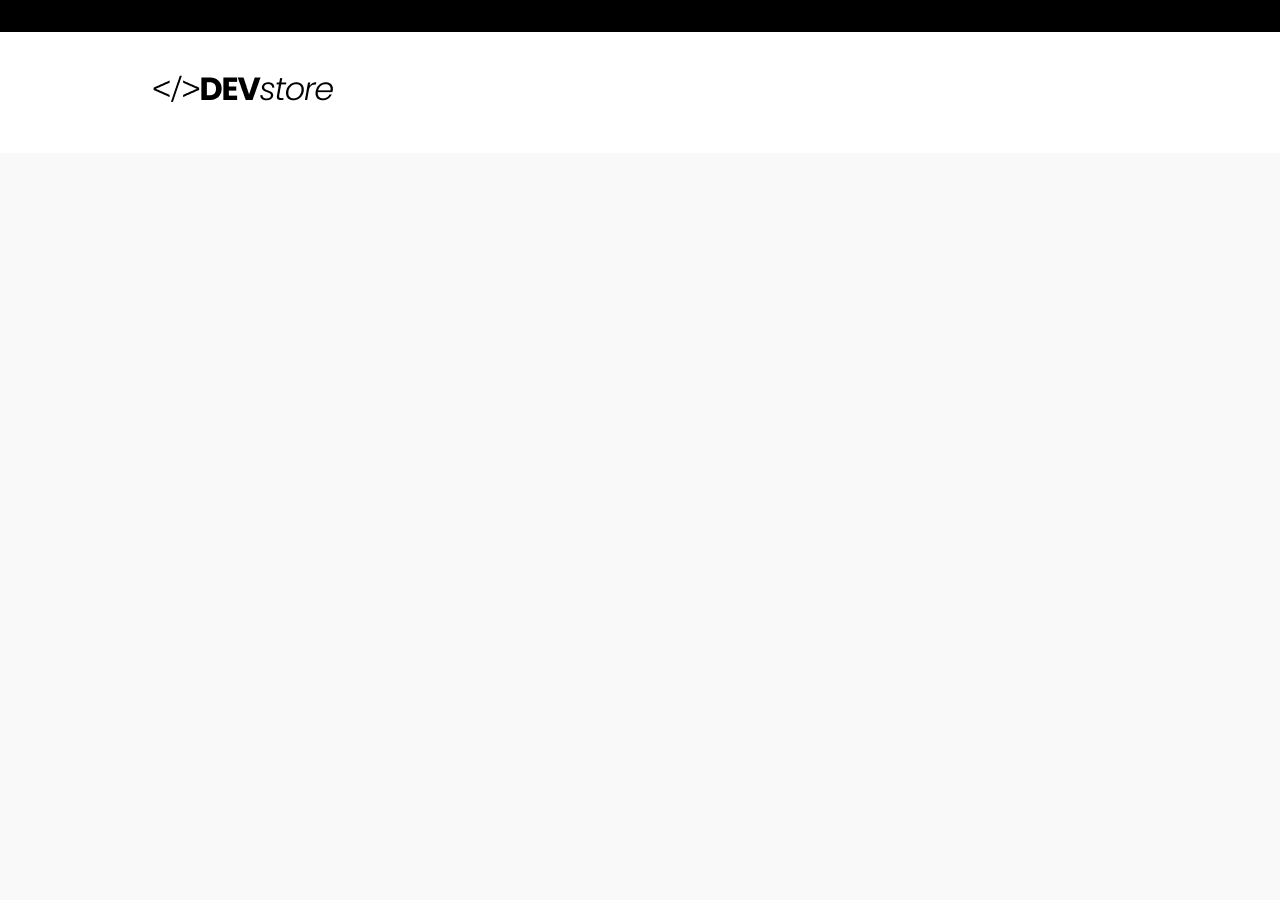
==== index.html @ 3a1b3a97 "header iniciado" ====
<!DOCTYPE html>
<html lang="en">
<head>
    <meta charset="UTF-8">
    <meta name="viewport" content="width=device-width, initial-scale=1.0">
    <link rel="stylesheet" href="./assets/css/global.css">
    <link rel="stylesheet" href="./assets/css/header.css">
    <link rel="stylesheet" href="./assets/css/newsletter.css">
    <link rel="stylesheet" href="./assets/css/footer.css">
    <link rel="stylesheet" href="./assets/css/home.css">
    <link rel="stylesheet" href="./assets/css/single-product.css">
    <title>Devstore</title>
</head>
<body>
    <!-- Header Warning -->
    <section class="header-warning">
        <div class="mobile">
            <span>FRETE GRÁTIS</span>
            para todo o Brasil!
            <div class="desktop"><span>FRETE GRÁTIS</span>
                para todo o Brasil nas compras acima de R$XXX,XX! 
                <span>Aproveite</span>
            </div>
        </div>
    </section>

    <!-- Header -->
    <header>
        <div class="header-main">
            <div class="header-left">
                <a href="./index.html" class="logo">
                    <img src="./assets/images/images/ui/logo-black.png" alt="logo">
                </a>
            </div>
        </div>
    </header>

    <!-- Main -->
    <main></main>

    <!-- Newsletter -->
    <section class="newsletter"></section>

    <!-- Footer -->
    <footer></footer>

    <script type="text/javascript"src="./assets/js/header.js"></script>
    <script type="text/javascript"src="./assets/js/footer.js"></script>
    <script type="text/javascript"src="./assets/js/home.js"></script>
</body>
</html>
---- assets/css/global.css ----
@import url('https://fonts.googleapis.com/css2?family=Changa:wght@200..800&family=Poppins:ital,wght@0,100;0,200;0,300;0,400;0,500;0,600;0,700;0,800;0,900;1,100;1,200;1,300;1,400;1,500;1,600;1,700;1,800;1,900&display=swap');

*{
    margin: 0;
    padding: 0;
    box-sizing: border-box;
    font-family: "Poppins", sans-serif;
    list-style: none;
}

html{
    font-size: 62.5%;
}

body{
    font-size: 1.6rem;
    background-color: #f9f9f9;
}

main{
    max-width: 1024px;
    margin: auto;
    padding: 32px 0;
}

.btn-icon{
    width: 48px;
    height: 48px;
    border: 1px solid #d9d9d9;
    border-radius: 4px;
    display: flex;
    align-items: center;
    justify-content: center;
    cursor: pointer;
}

.btn-icon img{
    width: 24px;
    height: 24px;
}

.btn-icon:hover{background-color: #00000005;}

.input{
    border: 1px solid #d9d9d9;
    border-radius: 4px;
    font-size: 1.6rem;
    color: #7f7f7f;
    outline: none;
    padding: 21px 24px;
}

.button{
    background-color: #1d4ffe;
    color: white;
    font-size: 1.8rem;
    border: 0;
    border-radius: 4px;
    cursor: pointer;
    padding: 18px 32px;
}
---- assets/css/header.css ----
.header-warning{
    background-color: #000;
    color: white;
    padding: 16px 0;
    text-align: center;
}

.header-warning span{
    font-weight: bold;
}

.header-warning .desktop{
    display: none;
}

header{background-color: white;}

header .header-main{
    max-width: 1024px;
    margin: auto;
    padding: 33px 24px;
    display: flex;
    justify-content: space-between;
    align-items: center;
}


@media(width>714px){
    .header-warning .desktop{
        display: block;
    }

    .header-warning .mobile{
        display: none;
    }
}
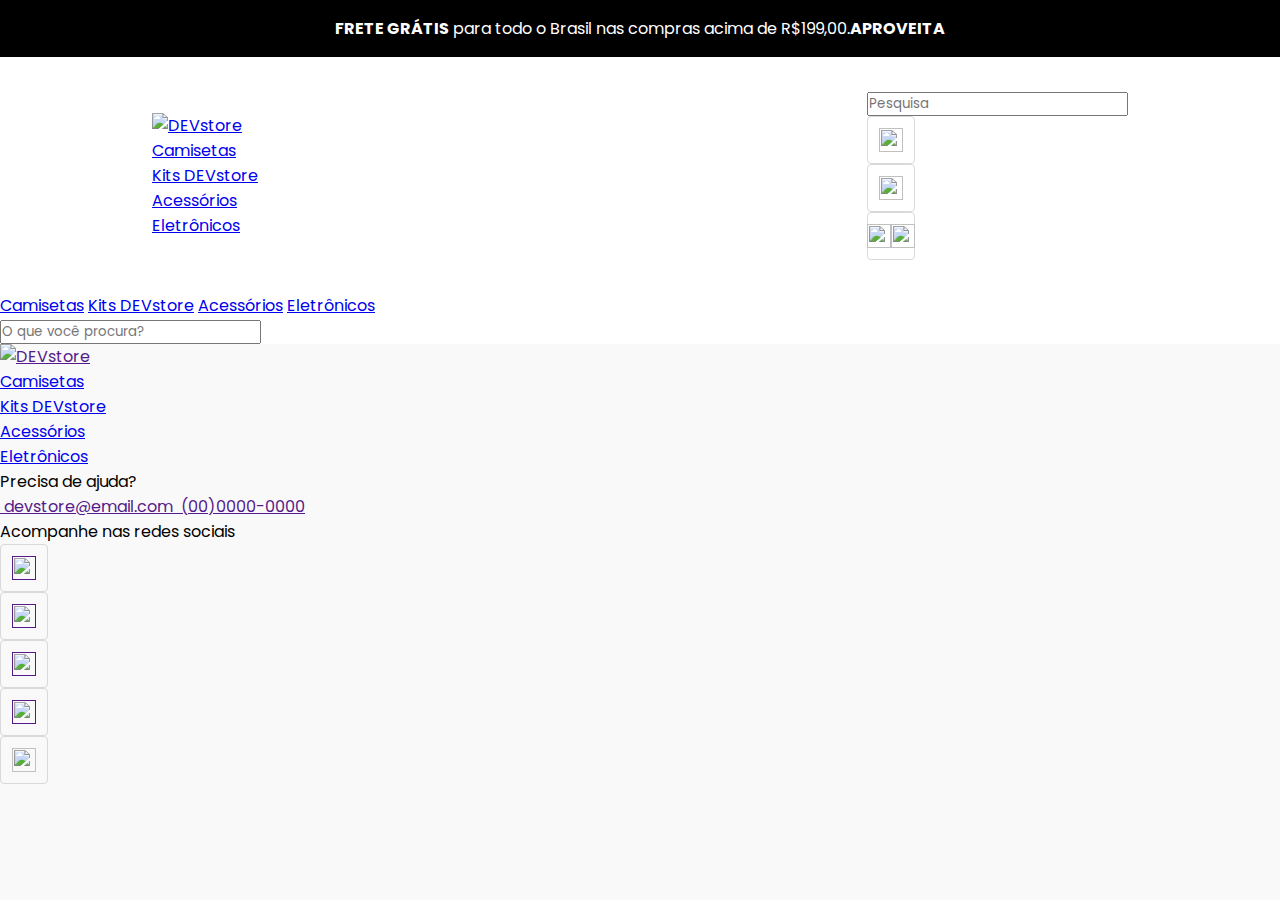
==== commit a1f0e0b5: "Add files via upload" ====
--- a/index.html
+++ b/index.html
@@ -1,51 +1,128 @@
-<!DOCTYPE html>
-<html lang="en">
-<head>
-    <meta charset="UTF-8">
-    <meta name="viewport" content="width=device-width, initial-scale=1.0">
-    <link rel="stylesheet" href="./assets/css/global.css">
-    <link rel="stylesheet" href="./assets/css/header.css">
-    <link rel="stylesheet" href="./assets/css/newsletter.css">
-    <link rel="stylesheet" href="./assets/css/footer.css">
-    <link rel="stylesheet" href="./assets/css/home.css">
-    <link rel="stylesheet" href="./assets/css/single-product.css">
-    <title>Devstore</title>
-</head>
-<body>
-    <!-- Header Warning -->
-    <section class="header-warning">
-        <div class="mobile">
-            <span>FRETE GRÁTIS</span>
-            para todo o Brasil!
-            <div class="desktop"><span>FRETE GRÁTIS</span>
-                para todo o Brasil nas compras acima de R$XXX,XX! 
-                <span>Aproveite</span>
-            </div>
-        </div>
-    </section>
-
-    <!-- Header -->
-    <header>
-        <div class="header-main">
-            <div class="header-left">
-                <a href="./index.html" class="logo">
-                    <img src="./assets/images/images/ui/logo-black.png" alt="logo">
-                </a>
-            </div>
-        </div>
-    </header>
-
-    <!-- Main -->
-    <main></main>
-
-    <!-- Newsletter -->
-    <section class="newsletter"></section>
-
-    <!-- Footer -->
-    <footer></footer>
-
-    <script type="text/javascript"src="./assets/js/header.js"></script>
-    <script type="text/javascript"src="./assets/js/footer.js"></script>
-    <script type="text/javascript"src="./assets/js/home.js"></script>
-</body>
+<!DOCTYPE html>
+<html lang="en">
+<head>
+    <meta charset="UTF-8">
+    <meta name="viewport" content="width=device-width, 
+    initial-scale=1.0">
+    <title>DEVstore</title>
+    <link rel="stylesheet" href="./assets/css/global.css">
+    <link rel="stylesheet" href="./assets/css/header.css">
+    <link rel="stylesheet" href="./assets/css/newsletter.css">
+    <link rel="stylesheet" href="./assets/css/footer.css">
+    <link rel="stylesheet" href="./assets/css/home.css">
+    <link rel="stylesheet" href="./assets/css/single-product.css">
+</head>
+<body>
+    <section class="header-warning">
+        <div class="mobile"><span>FRETE GRÁTIS</span>
+         para todo o Brasil!</div>
+         <div class="desktop"><span>FRETE GRÁTIS</span>
+         para todo o Brasil nas compras acima de
+        R$199,00.<span>APROVEITA</span></div>
+    </section>
+    <header>
+        <div class="header-main">
+            <div class="header-left">
+                <a class="logo" href="./index.html">
+                    <img src="./assets/images/ui/logo-black.png"
+                     alt="DEVstore">
+                </a>
+                <ul>
+                    <li><a href="./produtos.html">Camisetas</a></li>
+                    <li><a href="./produtos.html">Kits DEVstore</a></li>
+                    <li><a href="./produtos.html">Acessórios</a></li>
+                    <li><a href="./produtos.html">Eletrônicos</a></li>
+                </ul>
+            </div>
+            <div class="header-right">
+                <input class="search" type="text" placeholder="Pesquisa"/>
+                <a href="./login.html" class="btn-icon">
+                    <img src="./assets/images/ui/user-line.png">
+                </a>
+                <a href="./checkout.html" class="btn-icon">
+                    <img src="./assets/images/ui/shopping-bag-4-line.png">
+                </a>
+                <a class="btn-icon menu-burger">
+                    <img class="off" src="./assets/images/ui/menu-line.png">
+                    <img class="on" src="./assets/images/ui/menu-line-white.png">
+                </a>
+            </div>
+        </div>
+        <div class="header-menu">
+            <a href="./produtos.html">Camisetas</a>
+            <a href="./produtos.html">Kits DEVstore</a>
+            <a href="./produtos.html">Acessórios</a>
+            <a href="./produtos.html">Eletrônicos</a>
+        </div>
+        <div class="header-search">
+            <input class="search" type="text"
+            placeholder="O que você procura?"/>
+        </div>
+    </header>
+
+    <footer>
+        <div class="footer-menu">
+            <a href="" class="logo"><img src="./assets/images/ui/logo-white.png" alt="DEVstore"></a>
+            <ul>
+                <li><a href="./produtos.html">Camisetas</a></li>
+                <li><a href="./produtos.html">Kits DEVstore</a></li>
+                <li><a href="./produtos.html">Acessórios</a></li>
+                <li><a href="./produtos.html">Eletrônicos</a></li>
+            </ul>
+        </div>
+
+        <div class="footer-contacts">
+            <div class="contacts">
+                <div class="footer-title">Precisa de ajuda?</div>
+                <div class="footer-icons">
+                    <a href="" class="btn-icon-txt">
+                        <img src="./assets/images/ui/mail-line.png" alt="">
+                        <span>devstore@email.com</span>
+                    </a>
+
+                    <a href="" class="btn-icon-txt">
+                        <img src="./assets/images/ui/phone-line.png" alt="">
+                        <span>(00)0000-0000</span>
+                    </a>
+                </div>
+            </div>
+
+            <div class="social">
+                <div class="footer-title">Acompanhe nas redes sociais</div>
+                <div class="footer-icons">
+                    <a href="" class="btn-icon">
+                        <img src="./assets/images/ui/instagram-line.png" alt="">
+                    </a>
+                </div>
+
+                <div class="footer-icons">
+                    <a href="" class="btn-icon">
+                        <img src="./assets/images/ui/linkedin-line.png" alt="">
+                    </a>
+                </div>
+
+                <div class="footer-icons">
+                    <a href="" class="btn-icon">
+                        <img src="./assets/images/ui/facebook-line.png" alt="">
+                    </a>
+                </div>
+
+                <div class="footer-icons">
+                    <a href="" class="btn-icon">
+                        <img src="./assets/images/ui/twitter-x-fill.png" alt="">
+                    </a>
+                </div>
+            </div>
+        </div>
+
+        <div class="footer-bottom">
+            <div class="btn-icon">
+                <img src="./assets/images/ui/arrow-up-line.png" alt="">
+            </div>
+        </div>
+    </footer>
+</body>
+<script type="text/javascript" src="./assets/js/header.js"></script>
+<script type="text/javascript" src="./assets/js/footer.js"></script>
+<script type="text/javascript" src="./assets/js/home.js"></script>
 </html>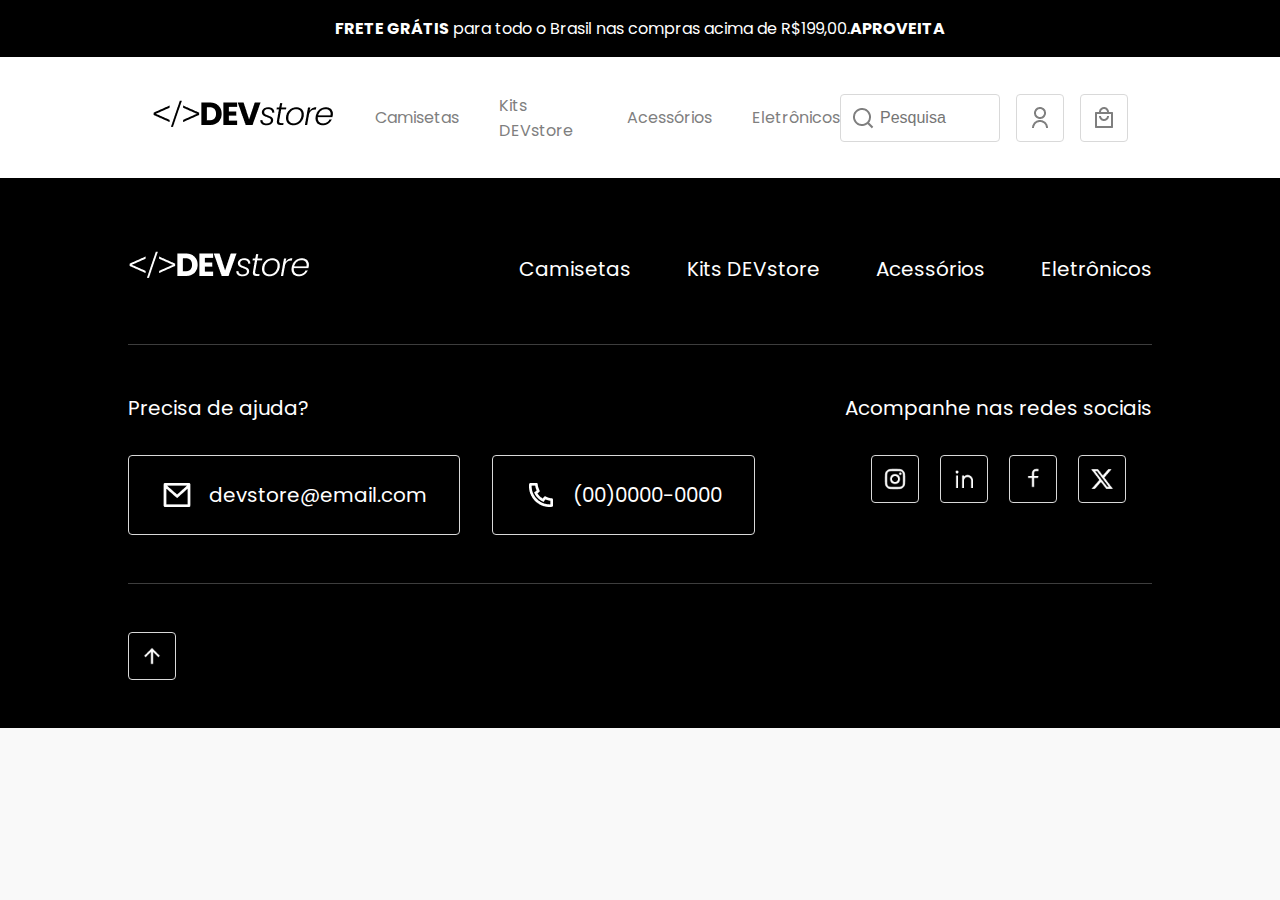
==== commit b5c42e55: "Add files via upload" ====
--- a/index.html
+++ b/index.html
@@ -1,5 +1,5 @@
 <!DOCTYPE html>
-<html lang="en">
+<html lang="pt-br">
 <head>
     <meta charset="UTF-8">
     <meta name="viewport" content="width=device-width, 
@@ -75,12 +75,12 @@
             <div class="contacts">
                 <div class="footer-title">Precisa de ajuda?</div>
                 <div class="footer-icons">
-                    <a href="" class="btn-icon-txt">
+                    <a href="" class="btn-icon-text">
                         <img src="./assets/images/ui/mail-line.png" alt="">
                         <span>devstore@email.com</span>
                     </a>
 
-                    <a href="" class="btn-icon-txt">
+                    <a href="" class="btn-icon-text">
                         <img src="./assets/images/ui/phone-line.png" alt="">
                         <span>(00)0000-0000</span>
                     </a>
@@ -93,21 +93,15 @@
                     <a href="" class="btn-icon">
                         <img src="./assets/images/ui/instagram-line.png" alt="">
                     </a>
-                </div>
-
-                <div class="footer-icons">
+                
                     <a href="" class="btn-icon">
                         <img src="./assets/images/ui/linkedin-line.png" alt="">
                     </a>
-                </div>
 
-                <div class="footer-icons">
                     <a href="" class="btn-icon">
                         <img src="./assets/images/ui/facebook-line.png" alt="">
                     </a>
-                </div>
 
-                <div class="footer-icons">
                     <a href="" class="btn-icon">
                         <img src="./assets/images/ui/twitter-x-fill.png" alt="">
                     </a>
--- a/assets/css/global.css
+++ b/assets/css/global.css
@@ -1,61 +1,54 @@
-@import url('https://fonts.googleapis.com/css2?family=Changa:wght@200..800&family=Poppins:ital,wght@0,100;0,200;0,300;0,400;0,500;0,600;0,700;0,800;0,900;1,100;1,200;1,300;1,400;1,500;1,600;1,700;1,800;1,900&display=swap');
-
-*{
-    margin: 0;
-    padding: 0;
-    box-sizing: border-box;
-    font-family: "Poppins", sans-serif;
-    list-style: none;
-}
-
-html{
-    font-size: 62.5%;
-}
-
-body{
-    font-size: 1.6rem;
-    background-color: #f9f9f9;
-}
-
-main{
-    max-width: 1024px;
-    margin: auto;
-    padding: 32px 0;
-}
-
-.btn-icon{
-    width: 48px;
-    height: 48px;
-    border: 1px solid #d9d9d9;
-    border-radius: 4px;
-    display: flex;
-    align-items: center;
-    justify-content: center;
-    cursor: pointer;
-}
-
-.btn-icon img{
-    width: 24px;
-    height: 24px;
-}
-
-.btn-icon:hover{background-color: #00000005;}
-
-.input{
-    border: 1px solid #d9d9d9;
-    border-radius: 4px;
-    font-size: 1.6rem;
-    color: #7f7f7f;
-    outline: none;
-    padding: 21px 24px;
-}
-
-.button{
-    background-color: #1d4ffe;
-    color: white;
-    font-size: 1.8rem;
-    border: 0;
-    border-radius: 4px;
-    cursor: pointer;
-    padding: 18px 32px;
+@import url('https://fonts.googleapis.com/css2?family=Poppins:ital,wght@0,100;0,200;0,300;0,400;0,500;0,600;0,700;0,800;0,900;1,100;1,200;1,300;1,400;1,500;1,600;1,700;1,800;1,900&display=swap');
+*{
+    margin: 0;
+    padding: 0;
+    box-sizing: border-box;
+    list-style: none;
+}
+html{
+    font-size: 62.5%;
+}
+body{
+    font-size: 1.6rem;
+    font-family: "Poppins", sans-serif;
+    background-color: #f9f9f9;
+}
+main{
+    max-width: 1024px;
+    margin: auto;
+    padding: 32px 0;
+}
+.btn-icon{
+    width: 48px;
+    height: 48px;
+    border: 1px solid #d9d9d9;
+    border-radius: 4px;
+    display: flex;
+    justify-content: center;
+    align-items: center;
+    cursor: pointer;
+}
+.btn-icon img{
+    width: 24px;
+    height: 24px;
+}
+.btn-icon:hover{
+    background-color: rgba(0, 0, 0, 0.5);
+}
+.input{
+    border: 1px solid #d9d9d9;
+    border-radius: 4px;
+    font-size: 1.6rem;
+    color: #7f7f7f;
+    outline: none;
+    padding: 21px 24px;
+}
+.button{
+    background-color: #1d4ffe;
+    color: #ffffff;
+    font-size: 1.8rem;
+    border: 0;
+    border-radius: 4px;
+    padding: 18px 32px;
+    cursor: pointer;
 }--- a/assets/css/header.css
+++ b/assets/css/header.css
@@ -1,36 +1,126 @@
-.header-warning{
-    background-color: #000;
-    color: white;
-    padding: 16px 0;
-    text-align: center;
-}
-
-.header-warning span{
-    font-weight: bold;
-}
-
-.header-warning .desktop{
-    display: none;
-}
-
-header{background-color: white;}
-
-header .header-main{
-    max-width: 1024px;
-    margin: auto;
-    padding: 33px 24px;
-    display: flex;
-    justify-content: space-between;
-    align-items: center;
-}
-
-
-@media(width>714px){
-    .header-warning .desktop{
-        display: block;
-    }
-
-    .header-warning .mobile{
-        display: none;
-    }
-}+.header-warning{
+    background-color: #000000;
+    color: #ffffff;
+    padding: 16px 0;
+    text-align: center;
+}
+.header-warning span{
+    font-weight: bold;
+}
+.header-warning .desktop{
+    display: none;
+}
+header{
+    background-color: #ffffff;
+}
+header .header-main{
+    max-width: 1024px;
+    margin: auto;
+    padding: 33px 24px;
+    display: flex;
+    justify-content: space-between;
+    align-items: center;
+}
+.header-left{
+    display: flex;
+    align-items: center;
+}
+.header-left .logo{
+    margin-right: 40px;
+}
+.header-left ul{
+    display: none;
+    align-items: center;
+    gap: 40px;
+}
+
+.header-left li a{
+    text-decoration: none;
+    color: #7f7f7f;
+}
+.header-left li a:hover{
+    color:#000000;
+}
+.header-right{
+    display: flex;
+    align-items: center;
+    gap: 16px;
+}
+.header-right .menu-burger.active{
+    background-color: #1d4ffe;
+}
+.header-right .menu-burger .on{
+    display: none;
+}
+.header-right .menu-burger.active .on{
+    display: block;
+}
+.header-right .menu-burger.active .off{
+    display: none;
+}
+.header-right .search,
+.header-search .search{
+    display: none;
+    width: 160px;
+    height: 48px;
+    border: 1px solid #d9d9d9;
+    border-radius: 4px;
+    font-size: 1.6rem;
+    outline: none;
+    padding-left: 39px;
+    padding-right: 16px;
+    background-image: url('../images/ui/search.png');
+    background-repeat: no-repeat;
+    background-size: 24px 24px;
+    background-position: 10px center;
+}
+.header-search{
+    padding: 0 24px 24px 24px;
+}
+.header-search .search{
+    display: flex;
+    width: 100%;
+}
+.header-menu {
+    display: none;
+    padding-bottom: 32px;
+}
+.header-menu a{
+    display: block;
+    text-decoration: none;
+    color: #7f7f7f;
+    font-size: 1.9rem;
+    padding: 24px 32px;
+    border-bottom: 1px solid #d9d9d9;
+    background-image: url('../images/ui/arrow-up-right.png');
+    background-repeat: no-repeat;
+    background-size: 24px 24px;
+    background-position: right 32px center;
+}
+@media(width>714px){
+    .header-warning .desktop{
+        display: block;
+    }
+    .header-warning .mobile{
+        display: none;
+    }
+}
+@media(width>1024px){
+    .header-search{
+        display: none;
+    }
+    .header-left ul{
+        display: flex;
+    }
+    .header-right .search{
+        display: block;
+    }
+    .header-right .menu-burger{
+        display: none;
+    }
+    .header-menu{
+        display: none !important;
+    }
+}
+
+
--- a/assets/css/footer.css
+++ b/assets/css/footer.css
@@ -0,0 +1,114 @@
+footer{
+    background-color: #000;
+    color: #fff;
+}
+
+.footer-menu, .footer-contacts, .footer-bottom{
+    padding: 48px 0;
+    max-width: 1024px;
+    margin: auto;
+}
+
+.footer-contacts{
+    display: flex;
+    flex-direction: column;
+    border-top: 1px solid rgba(255, 255, 255, 0.24);
+    border-bottom: 1px solid rgba(255, 255, 255, 0.24);
+}
+
+.footer-menu{
+    display: flex;
+    flex-direction: column;
+    text-align: center;
+    padding-top: 128px;
+}
+
+.footer-menu ul{
+    margin-top: 88px;
+    display: flex;
+    flex-direction: column;
+    gap: 56px;
+}
+
+.footer-menu li a{
+    text-decoration: none;
+    color: #fff;
+    font-size: 2rem;
+}
+
+.footer-title{
+    text-align: center;
+    font-size: 2rem;
+    margin-bottom: 32px;
+}
+
+.contacts .footer-icons{
+    display: flex;
+    flex-direction: column;
+    gap: 32px;
+    padding: 0 32px;
+    margin: 72px;
+}
+
+.social .footer-icons{
+    display: flex;
+    justify-content: center;
+    gap: 21px;
+}
+
+.btn-icon-text{
+    height: 80px;
+    border: 1px solid #d9d9d9;
+    border-radius: 4px;
+    display: flex;
+    justify-content: center;
+    align-items: center;
+    text-decoration: none;
+    color: #fff;
+    font-size: 2rem;
+    padding: 0 32px;
+}
+
+.btn-icon-text img{
+    width: 32px;
+    height: 32px;
+    margin-right: 16px;
+}
+
+.footer-bottom{
+    display: flex;
+    flex-direction: column;
+    align-items: center;
+    gap: 72px;
+}
+
+@media(width>1024px){
+    .footer-menu{
+        padding-top: 63px;
+        flex-direction: row;
+        align-items: center;
+        justify-content: space-between;
+    }
+
+    .footer-menu ul{
+        margin-top: 0;
+        flex-direction: row;
+    }
+
+    .footer-title{text-align: left;}
+
+    .footer-contacts{flex-direction: row;}
+
+    .footer-contacts .contacts{flex: 1;}
+
+    .contacts .footer-icons{
+        flex-direction: row;
+        padding: 0;
+        margin: 0;
+    }
+
+    .footer-bottom{
+        flex-direction: row;
+        justify-content: space-between;
+    }
+}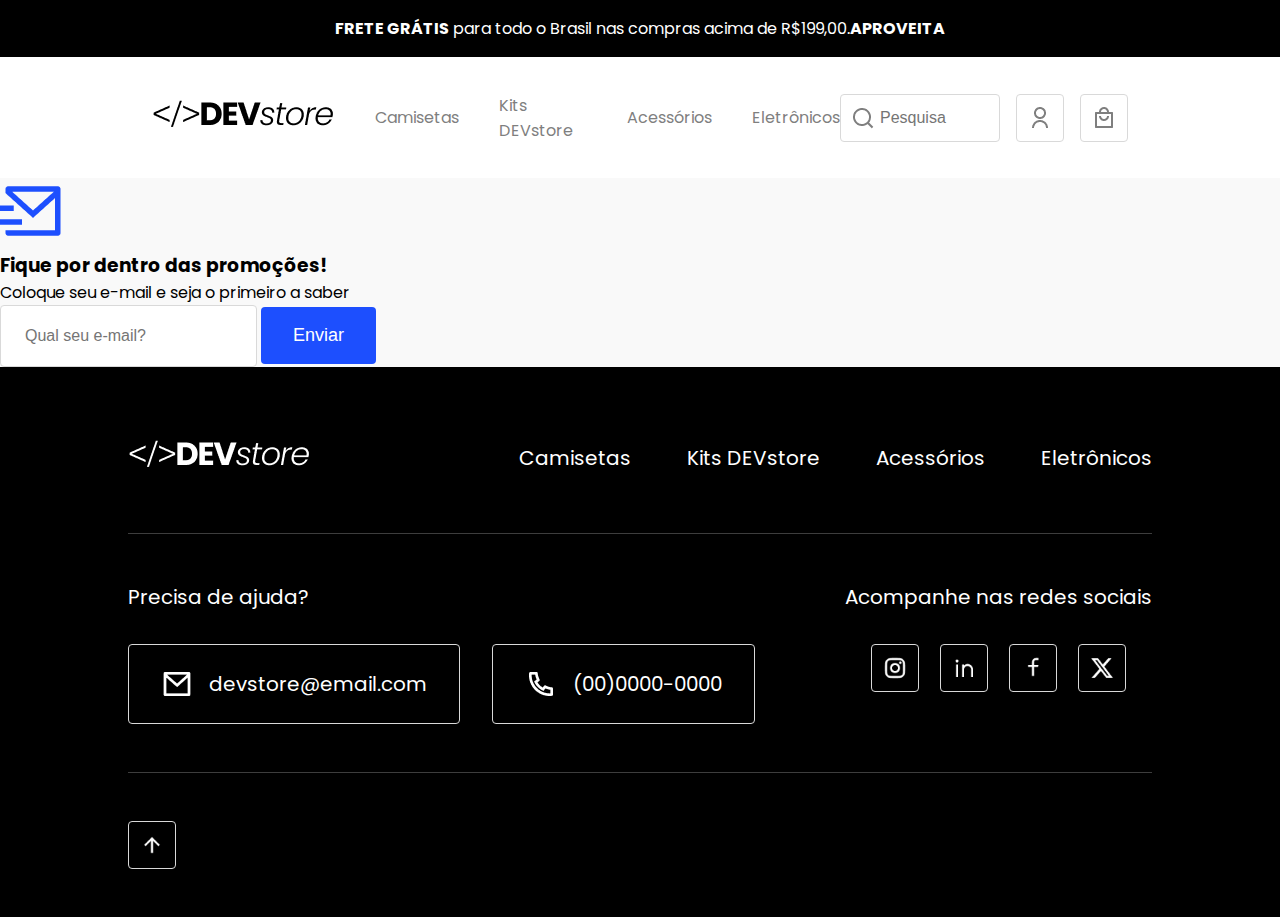
==== commit 6358ab35: "Add files via upload" ====
--- a/index.html
+++ b/index.html
@@ -60,6 +60,22 @@
         </div>
     </header>
 
+    <section class="newsletter">
+        <div class="news-area">
+            <div class="news-left">
+                <img src="./assets/images/ui/mail-send-line.png" alt="">
+                <div>
+                    <h3>Fique por dentro das promoções!</h3>
+                    <p>Coloque seu e-mail e seja o primeiro a saber</p>
+                </div>
+            </div>
+            <div class="news-right">
+                <input type="text" class="input" placeholder="Qual seu e-mail?">
+                <button class="button">Enviar</button>
+            </div>
+        </div>
+    </section>
+
     <footer>
         <div class="footer-menu">
             <a href="" class="logo"><img src="./assets/images/ui/logo-white.png" alt="DEVstore"></a>
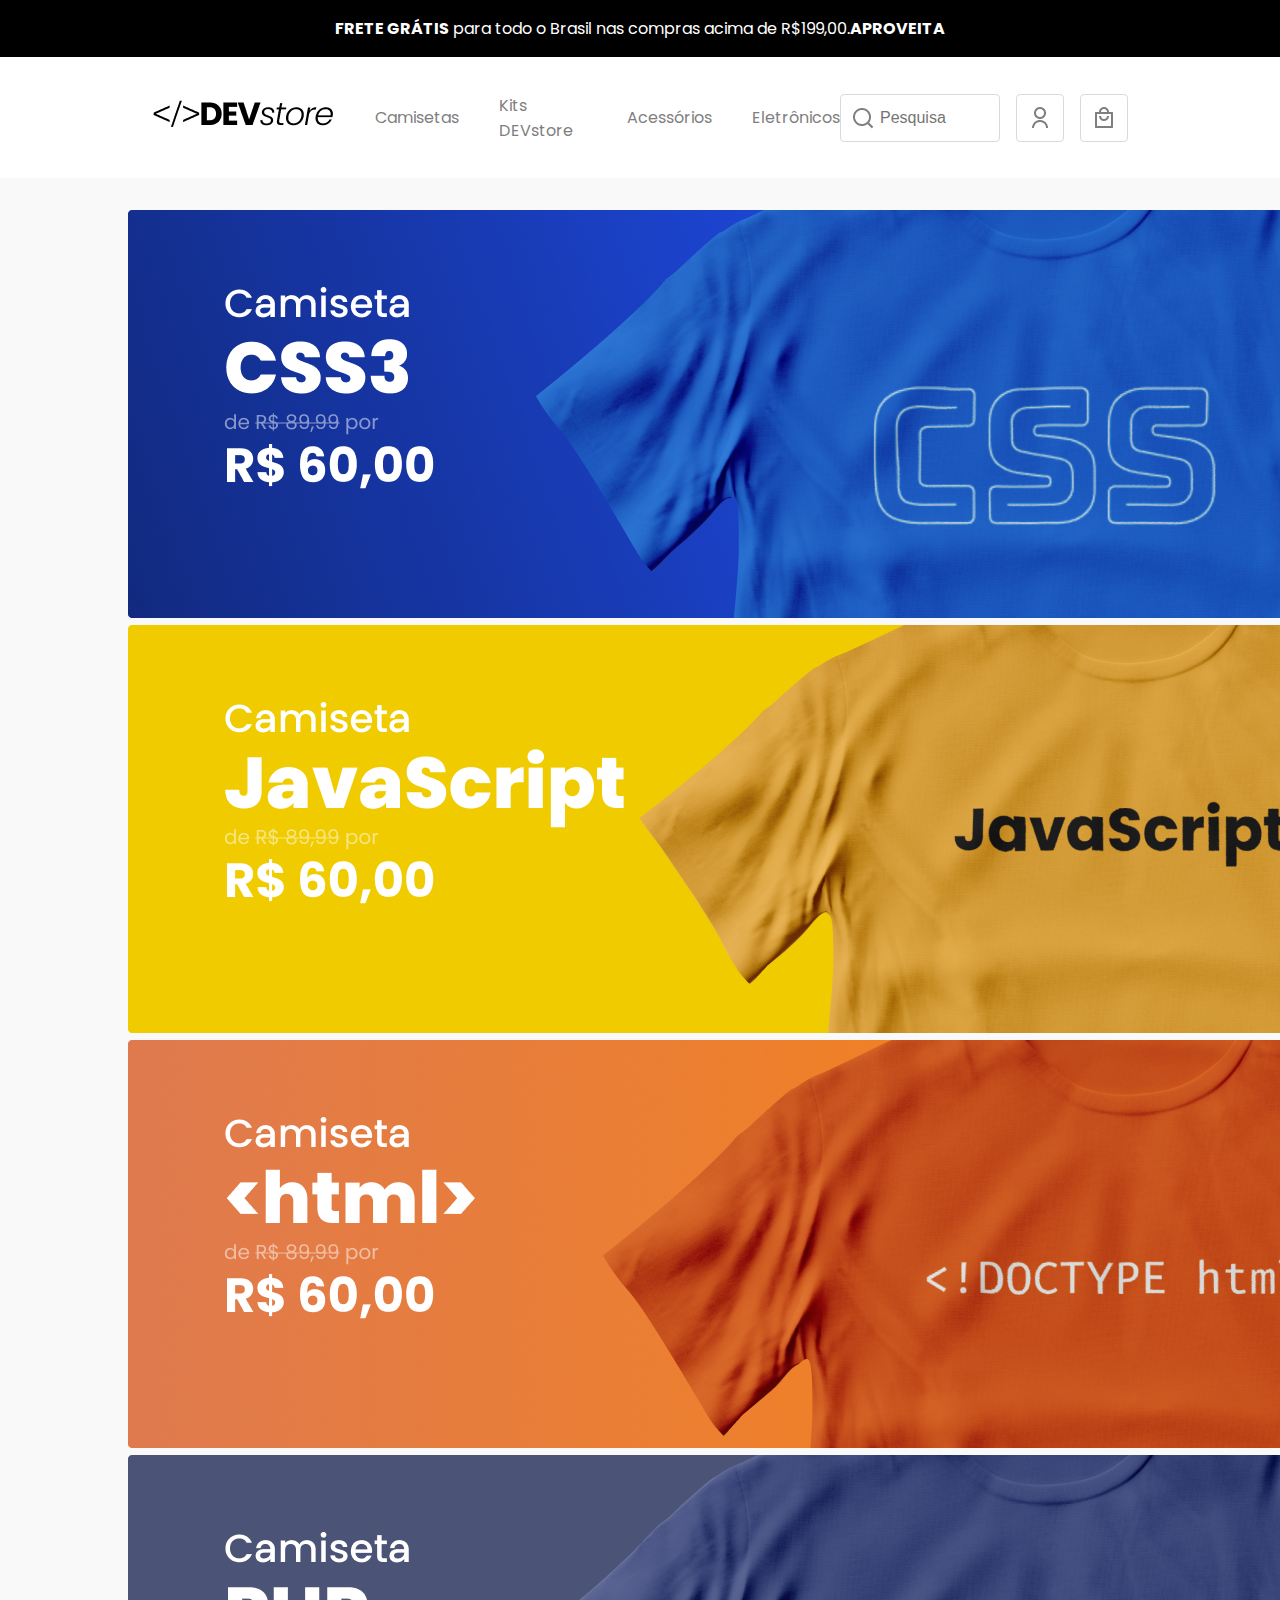
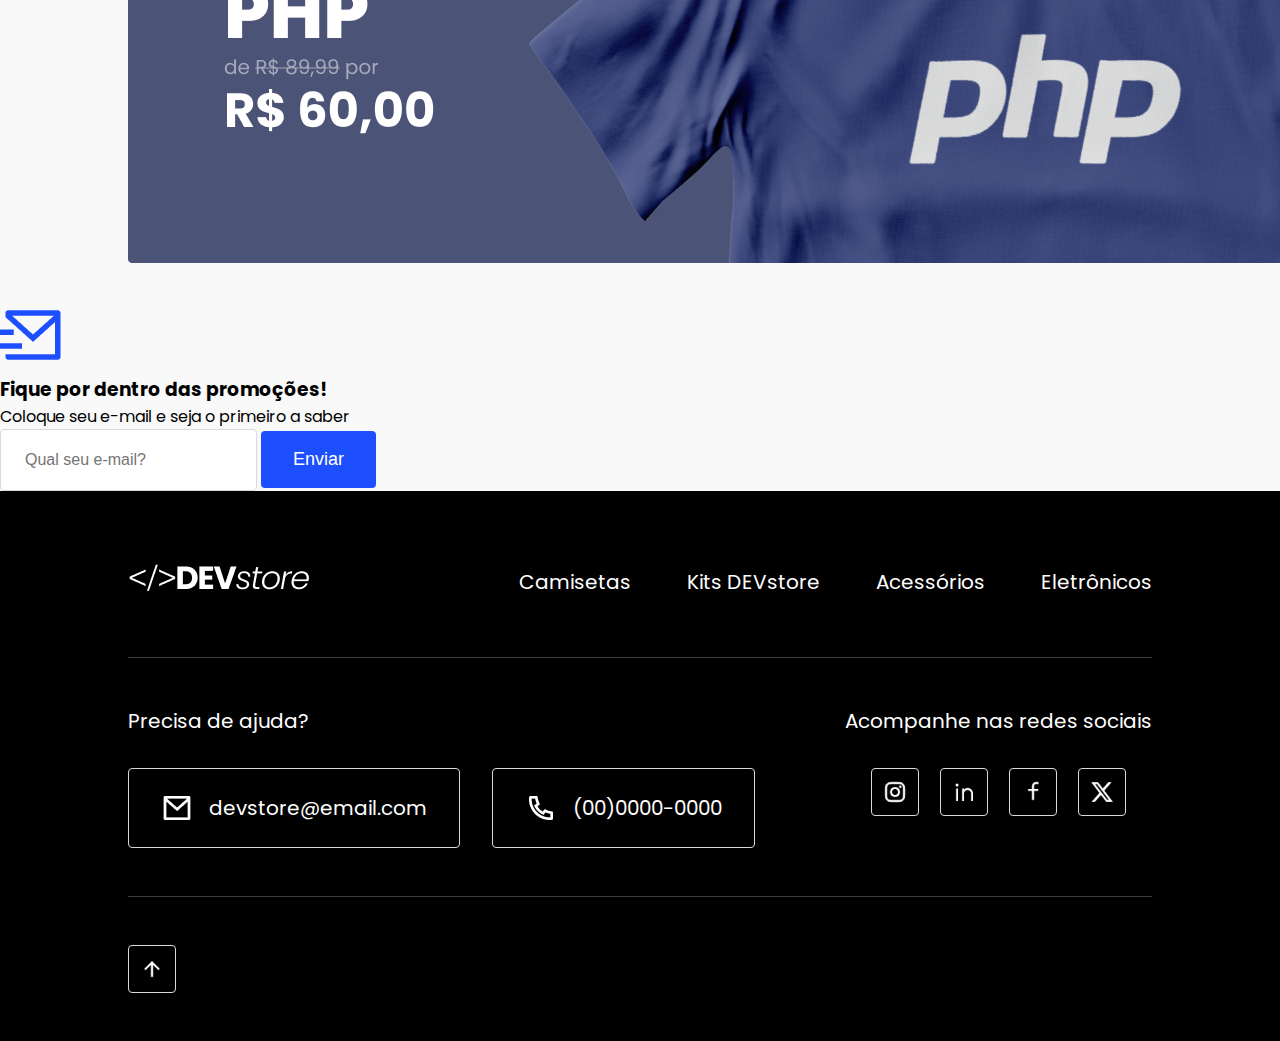
==== commit 7557aa4b: "Add files via upload" ====
--- a/index.html
+++ b/index.html
@@ -59,6 +59,48 @@
             placeholder="O que você procura?"/>
         </div>
     </header>
+
+    <main>
+        <section class="banner">
+            <div class="banner-area">
+                <a href="./produtos.html" class="active">
+                    <img src="./assets/images/banners/banner-1.png" alt="">
+                </a>
+
+                <a href="./produtos.html">
+                    <img src="./assets/images/banners/banner-2.png" alt="">
+                </a>
+
+                <a href="./produtos.html">
+                    <img src="./assets/images/banners/banner-3.png" alt="">
+                </a>
+
+                <a href="./produtos.html">
+                    <img src="./assets/images/banners/banner-4.png" alt="">
+                </a>
+            </div>
+
+            <div class="banner-counter-area">
+                <div class="banner-counter">
+                    <div class="banner-counter-item active">
+                        <div class="banner-counter-point"></div>
+                    </div>
+
+                    <div class="banner-counter-item">
+                        <div class="banner-counter-point"></div>
+                    </div>
+
+                    <div class="banner-counter-item">
+                        <div class="banner-counter-point"></div>
+                    </div>
+
+                    <div class="banner-counter-item">
+                        <div class="banner-counter-point"></div>
+                    </div>
+                </div>
+            </div>
+        </section>
+    </main>
 
     <section class="newsletter">
         <div class="news-area">
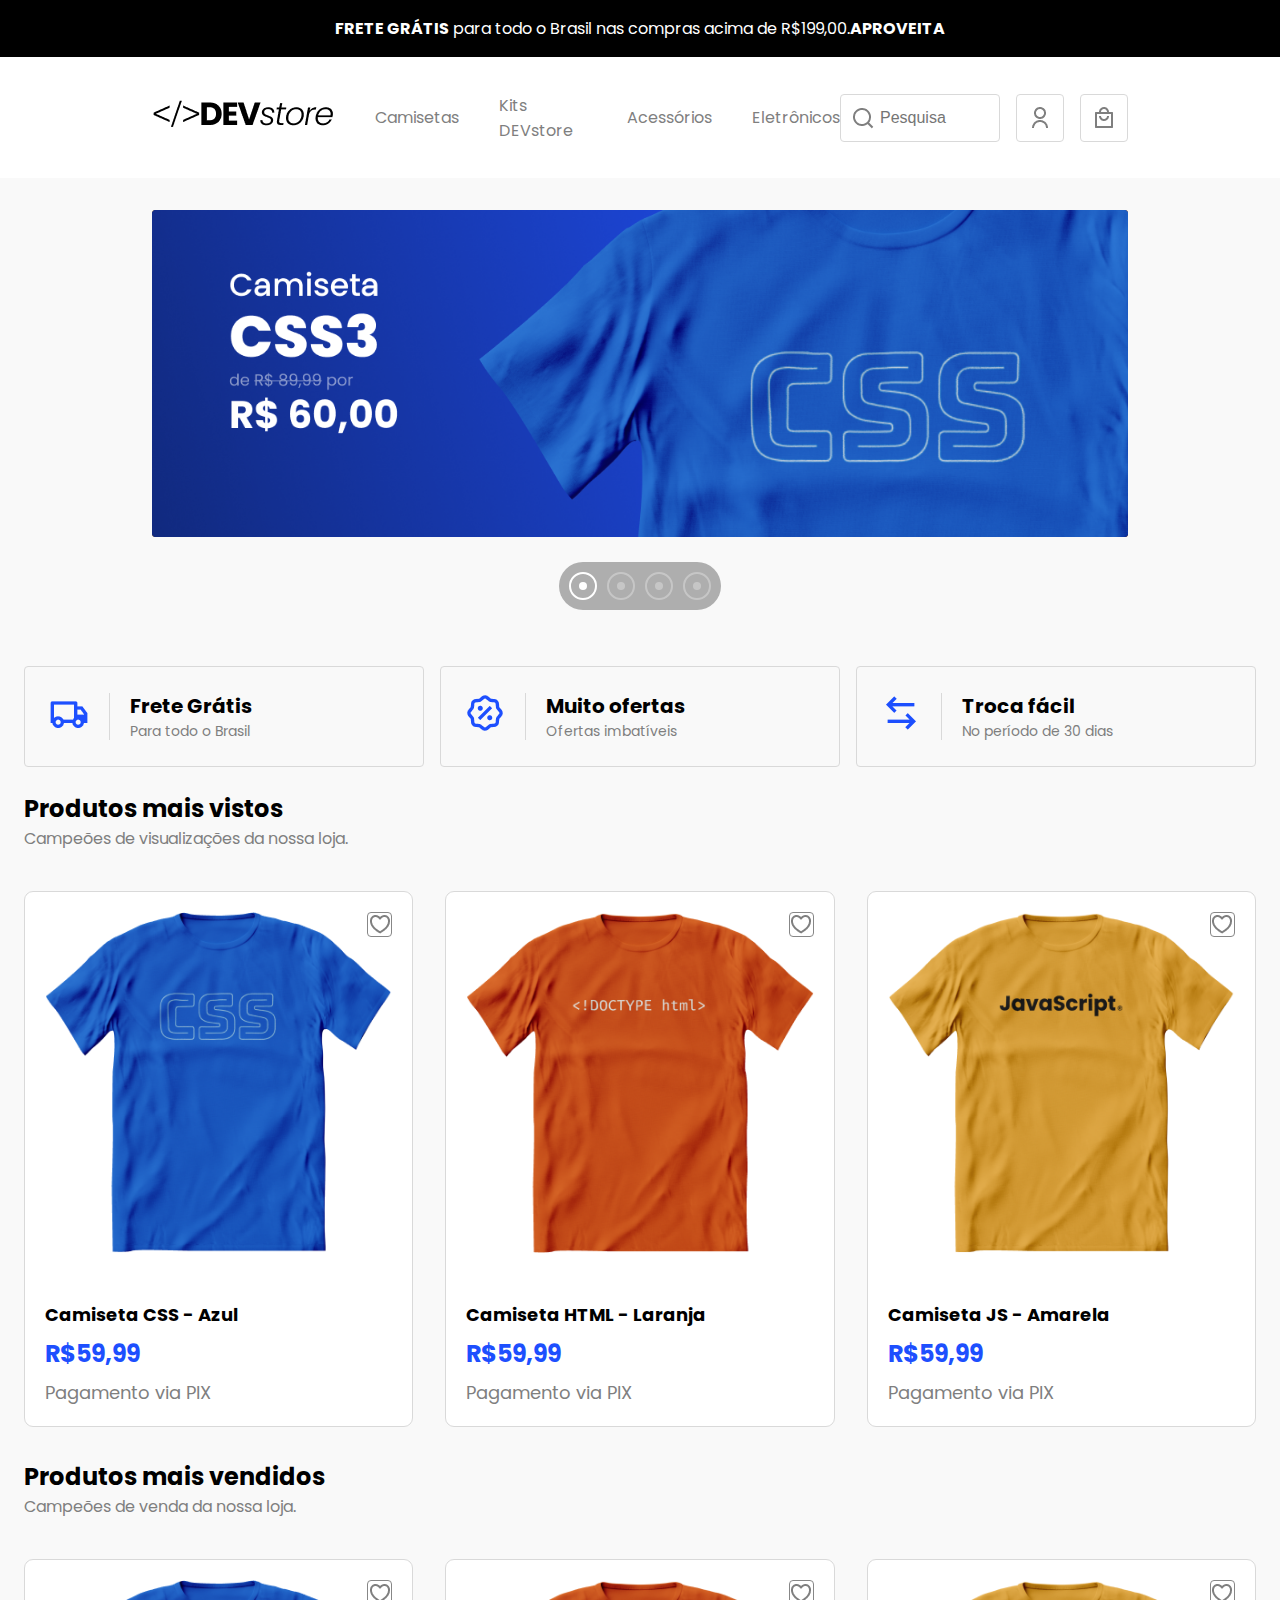
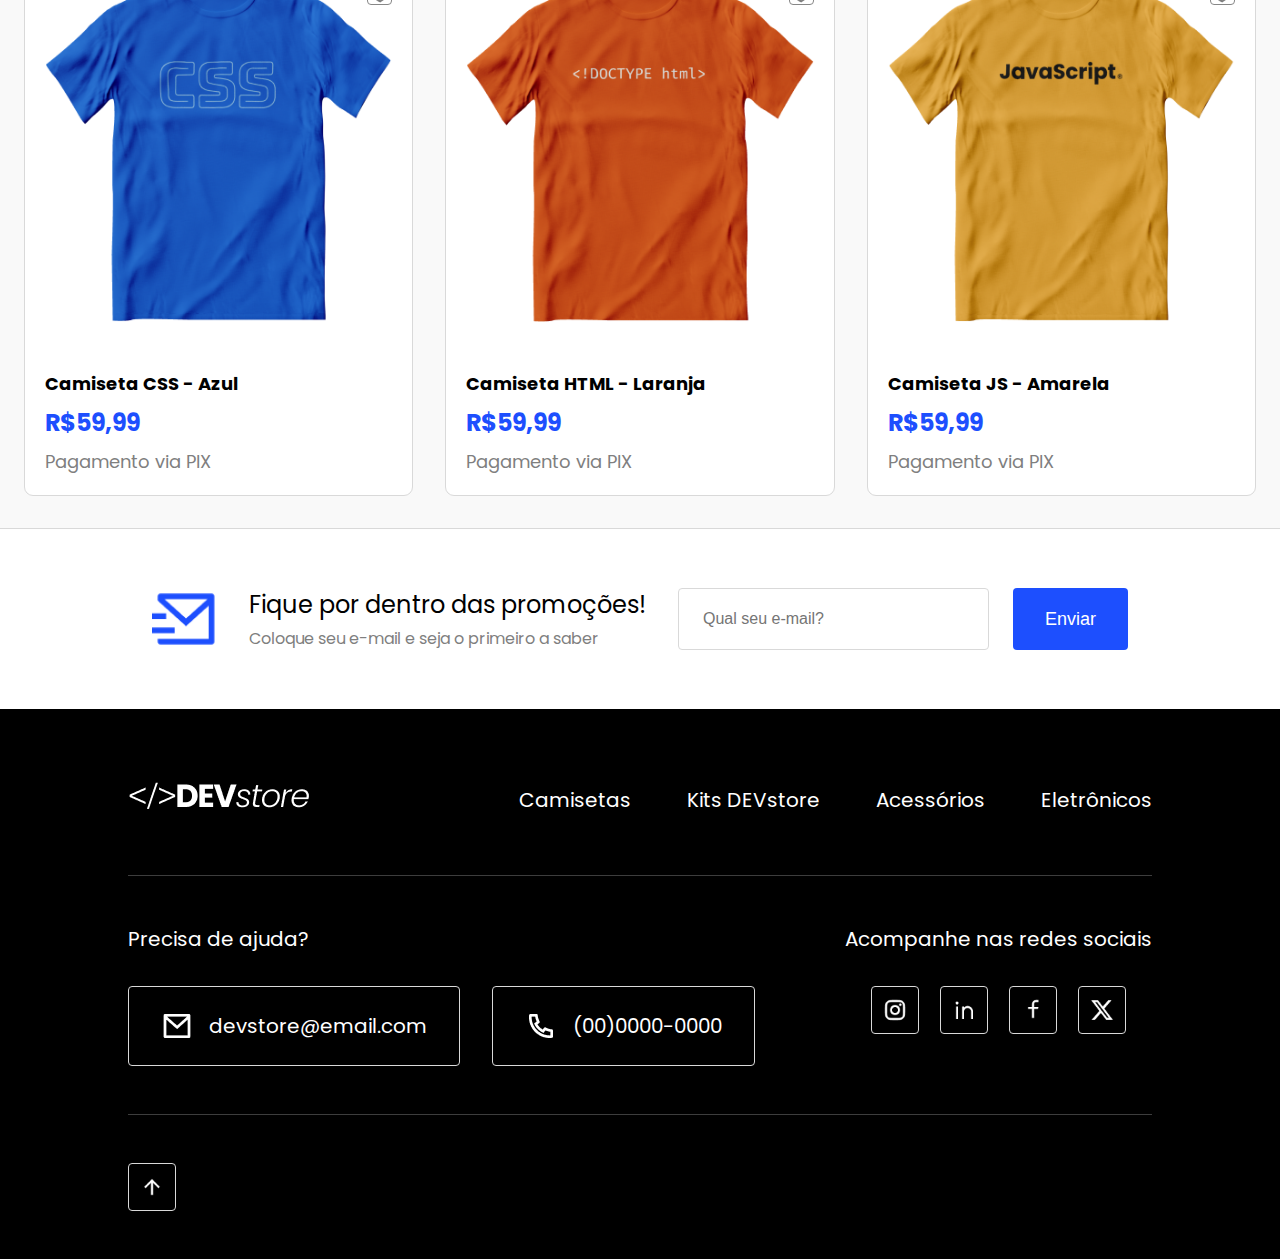
==== commit 1bdb3cd3: "Add files via upload" ====
--- a/index.html
+++ b/index.html
@@ -102,6 +102,134 @@
         </section>
     </main>
 
+    <section class="warnings">
+        <div class="warning">
+            <div class="warning-icon">
+                <img src="./assets/images/ui/truck-line.png" alt="">
+            </div>
+            <div class="warning-info">
+                <div class="warning-title">Frete Grátis</div>
+                <div class="warning-subtitle">Para todo o Brasil</div>
+            </div>
+        </div>
+
+        <div class="warning">
+            <div class="warning-icon">
+                <img src="./assets/images/ui/discount-percent-line.png" alt="">
+            </div>
+            <div class="warning-info">
+                <div class="warning-title">Muito ofertas</div>
+                <div class="warning-subtitle">Ofertas imbatíveis</div>
+            </div>
+        </div>
+
+        <div class="warning">
+            <div class="warning-icon">
+                <img src="./assets/images/ui/arrow-left-right-line.png" alt="">
+            </div>
+            <div class="warning-info">
+                <div class="warning-title">Troca fácil</div>
+                <div class="warning-subtitle">No período de 30 dias</div>
+            </div>
+        </div>
+    </section>
+
+    <section class="product-list">
+        <h4>Produtos mais vistos</h4>
+        <h5>Campeões de visualizações da nossa loja.</h5>
+        <div class="products-area" id="products-area">
+            <div class="product-item">
+                <a href="./product.html">
+                    <div class="product-photo">
+                        <img src="./assets/images/products/camiseta-css.png" alt="">
+                    </div>
+                    <div class="product-name">Camiseta CSS - Azul</div>
+                    <div class="product-price">R$59,99</div>
+                    <div class="product-info">Pagamento via PIX</div>
+                </a>
+                <div class="product-fav">
+                    <img src="./assets/images/ui/heart-3-line.png" alt="">
+                </div>
+            </div>
+
+            <div class="product-item">
+                <a href="./product.html">
+                    <div class="product-photo">
+                        <img src="./assets/images/products/camiseta-html.png" alt="">
+                    </div>
+                    <div class="product-name">Camiseta HTML - Laranja</div>
+                    <div class="product-price">R$59,99</div>
+                    <div class="product-info">Pagamento via PIX</div>
+                </a>
+                <div class="product-fav">
+                    <img src="./assets/images/ui/heart-3-line.png" alt="">
+                </div>
+            </div>
+
+            <div class="product-item">
+                <a href="./product.html">
+                    <div class="product-photo">
+                        <img src="./assets/images/products/camiseta-js.png" alt="">
+                    </div>
+                    <div class="product-name">Camiseta JS - Amarela</div>
+                    <div class="product-price">R$59,99</div>
+                    <div class="product-info">Pagamento via PIX</div>
+                </a>
+                <div class="product-fav">
+                    <img src="./assets/images/ui/heart-3-line.png" alt="">
+                </div>
+            </div>
+        </div>
+    </section>
+
+    <section class="product-list">
+        <h4>Produtos mais vendidos</h4>
+        <h5>Campeões de venda da nossa loja.</h5>
+        <div class="products-area" id="products-seen">
+            <div class="product-item">
+                <a href="./product.html">
+                    <div class="product-photo">
+                        <img src="./assets/images/products/camiseta-css.png" alt="">
+                    </div>
+                    <div class="product-name">Camiseta CSS - Azul</div>
+                    <div class="product-price">R$59,99</div>
+                    <div class="product-info">Pagamento via PIX</div>
+                </a>
+                <div class="product-fav">
+                    <img src="./assets/images/ui/heart-3-line.png" alt="">
+                </div>
+            </div>
+
+            <div class="product-item">
+                <a href="./product.html">
+                    <div class="product-photo">
+                        <img src="./assets/images/products/camiseta-html.png" alt="">
+                    </div>
+                    <div class="product-name">Camiseta HTML - Laranja</div>
+                    <div class="product-price">R$59,99</div>
+                    <div class="product-info">Pagamento via PIX</div>
+                </a>
+                <div class="product-fav">
+                    <img src="./assets/images/ui/heart-3-line.png" alt="">
+                </div>
+            </div>
+
+            <div class="product-item">
+                <a href="./product.html">
+                    <div class="product-photo">
+                        <img src="./assets/images/products/camiseta-js.png" alt="">
+                    </div>
+                    <div class="product-name">Camiseta JS - Amarela</div>
+                    <div class="product-price">R$59,99</div>
+                    <div class="product-info">Pagamento via PIX</div>
+                </a>
+                <div class="product-fav">
+                    <img src="./assets/images/ui/heart-3-line.png" alt="">
+                </div>
+            </div>
+        </div>
+    </section>
+
     <section class="newsletter">
         <div class="news-area">
             <div class="news-left">
@@ -177,4 +305,5 @@
 <script type="text/javascript" src="./assets/js/header.js"></script>
 <script type="text/javascript" src="./assets/js/footer.js"></script>
 <script type="text/javascript" src="./assets/js/home.js"></script>
+<script type="text/javascript" src="./assets/js/backprodutos.js"></script>
 </html>--- a/assets/css/newsletter.css
+++ b/assets/css/newsletter.css
@@ -0,0 +1,66 @@
+.newsletter{
+    background-color: #fff;
+    border-top: 1px solid #d9d9d9;
+}
+
+.news-area{
+    max-width: 1024px;
+    margin: auto;
+    padding: 56px 24px;
+    display: flex;
+    flex-direction: column;
+    align-items: center;
+    gap: 32px;
+}
+
+.news-left{
+    width: 220px;
+    margin: auto;
+    text-align: center;
+}
+
+.news-left img{
+    width: 68px;
+    height: 68px;
+}
+
+.news-left h3{
+    font-size: 2.4rem;
+    font-weight: normal;
+    color: black;
+    margin: 24px 0;
+}
+
+.news-left p{color: #7f7f7f;}
+
+.news-right{
+    width: 100%;
+    flex: 1;
+    display: flex;
+    flex-direction: column;
+    gap: 24px;
+}
+
+.news-right input{flex: 1;}
+
+@media(width>1024px){
+    .news-area{flex-direction: row;}
+
+    .news-left{
+        width: auto;
+        margin: 0;
+        display: flex;
+        align-items: center;
+        text-align: left;
+    }
+
+    .news-left img{margin-right: 29px;}
+
+    .news-left h3{
+        margin: 0;
+        margin-bottom: 4px;
+    }
+
+    .news-right{flex-direction: row;}
+    
+}--- a/assets/css/home.css
+++ b/assets/css/home.css
@@ -0,0 +1,207 @@
+/*#region banner*/
+
+.banner{margin: 0 24px;}
+
+.banner-area{
+    width: 100%;
+    aspect-ratio: 2.9;
+    position: relative;
+}
+
+.banner-area a{
+    display: block;
+    position: absolute;
+    left: 0;
+    right: 0;
+    top: 0;
+}
+
+.banner-area a img{width: 100%;}
+
+.banner-area a.active{z-index: 10;}
+
+.banner-counter-area{
+    display: flex;
+    justify-content: center;
+}
+
+.banner-counter{
+    display: inline-flex;
+    gap: 10px;
+    margin-top: 15px;
+    padding: 10px;
+    border-radius: 25px;
+    background-color: rgba(0, 0, 0, 0.3);
+}
+
+.banner-counter-item{
+    width: 28px;
+    height: 28px;
+    border: 2px solid #fff;
+    border-radius: 50%;
+    justify-content: center;
+    display: flex;
+    align-items: center;
+    opacity: 0.3;
+    cursor: pointer;
+}
+
+.banner-counter-point{
+    width: 8px;
+    height: 8px;
+    border-radius: 50%;
+    background-color: #fff;
+}
+
+.banner-counter-item.active{opacity: 1;}
+
+/*#endregion*/
+
+
+/*#region warning*/
+.warnings{
+    display: flex;
+    flex-direction: column;
+    gap: 16px;
+    margin: 24px;
+}
+
+.warning{
+    flex: 1;
+    border: 1px solid #d9d9d9;
+    border-radius: 4px;
+    display: flex;
+    align-items: center;
+    padding: 24px;
+}
+
+.warning .warning-icon{
+    border-right: 1px solid #d9d9d9;
+    padding-left: 16px;
+    padding-right: 40px;
+    margin-right: 32px;
+}
+
+.warning .warning-title{
+    font-size: 2rem;
+    color: black;
+    font-weight: bold;
+}
+
+.warning .warning-subtitle{
+    color: #7f7f7f;
+    font-size: 1.4rem;
+}
+
+@media(width>1024px){
+    .warnings{flex-direction: row;}
+
+    .warnings .warning-icon{
+        margin-right: 20px;
+        padding-left: 0px;
+        padding-right: 20px;
+    }
+}
+/*#endregion*/
+
+/*#region produtos*/
+.product-list{margin: 24px;}
+
+.product-list h4{
+    text-align: center;
+    font-weight: bold;
+    font-size: 18px;
+    color: black;
+}
+
+.product-list h5{
+    text-align: center;
+    font-size: 1.2rem;
+    color: #7f7f7f;
+    font-weight: normal;
+}
+
+.products-area{
+    margin: 32px 0;
+    display: flex;
+    flex-direction: column;
+    gap: 32px;
+}
+
+.product-item{
+    flex: 1;
+    background-color: #fff;
+    border-radius: 9px;
+    border: 1px solid #d9d9d9;
+    padding: 34px;
+    position: relative;
+}
+
+.product-item a{
+    display: block;
+    text-decoration: none;
+}
+
+.product-item .product-photo img{width: 100%;}
+
+.product-item .product-name{
+    font-weight: bold;
+    font-size: 1.8rem;
+    color: black;
+    padding-top: 41px;
+}
+
+.product-item .product-price{
+    font-weight: bold;
+    font-size: 2.4rem;
+    color: #1d4ffe;
+    margin: 8px 0;
+}
+
+.product-item .product-info{
+    font-size: 1.8rem;
+    color: #7f7f7f;
+}
+
+.product-item .product-fav{
+    position: absolute;
+    right: 38px;
+    top: 38px;
+    background-color: #fff;
+    width: 51px;
+    height: 51px;
+    border-radius: 4px;
+    border: 1px solid #878787;
+    display: flex;
+    justify-content: center;
+    align-items: center;
+    cursor: pointer;
+}
+
+.products-area .product-fav{
+    width: 25px;
+    height: 25px;
+}
+
+@media(width>1024px){
+    .product-item{padding: 20px;}
+
+    .product-item .product-fav{
+        right: 20px;
+        top: 20px;
+    }
+
+    .product-list h4, .product-list h5{text-align: left;}
+
+    .product-list h4{font-size: 2.4rem;}
+
+    .product-list h5{font-size: 1.6rem;}
+
+    .products-area{
+        margin-top: 40px;
+        flex-direction: row;
+    }
+}
+/*#endregion*/
+
+
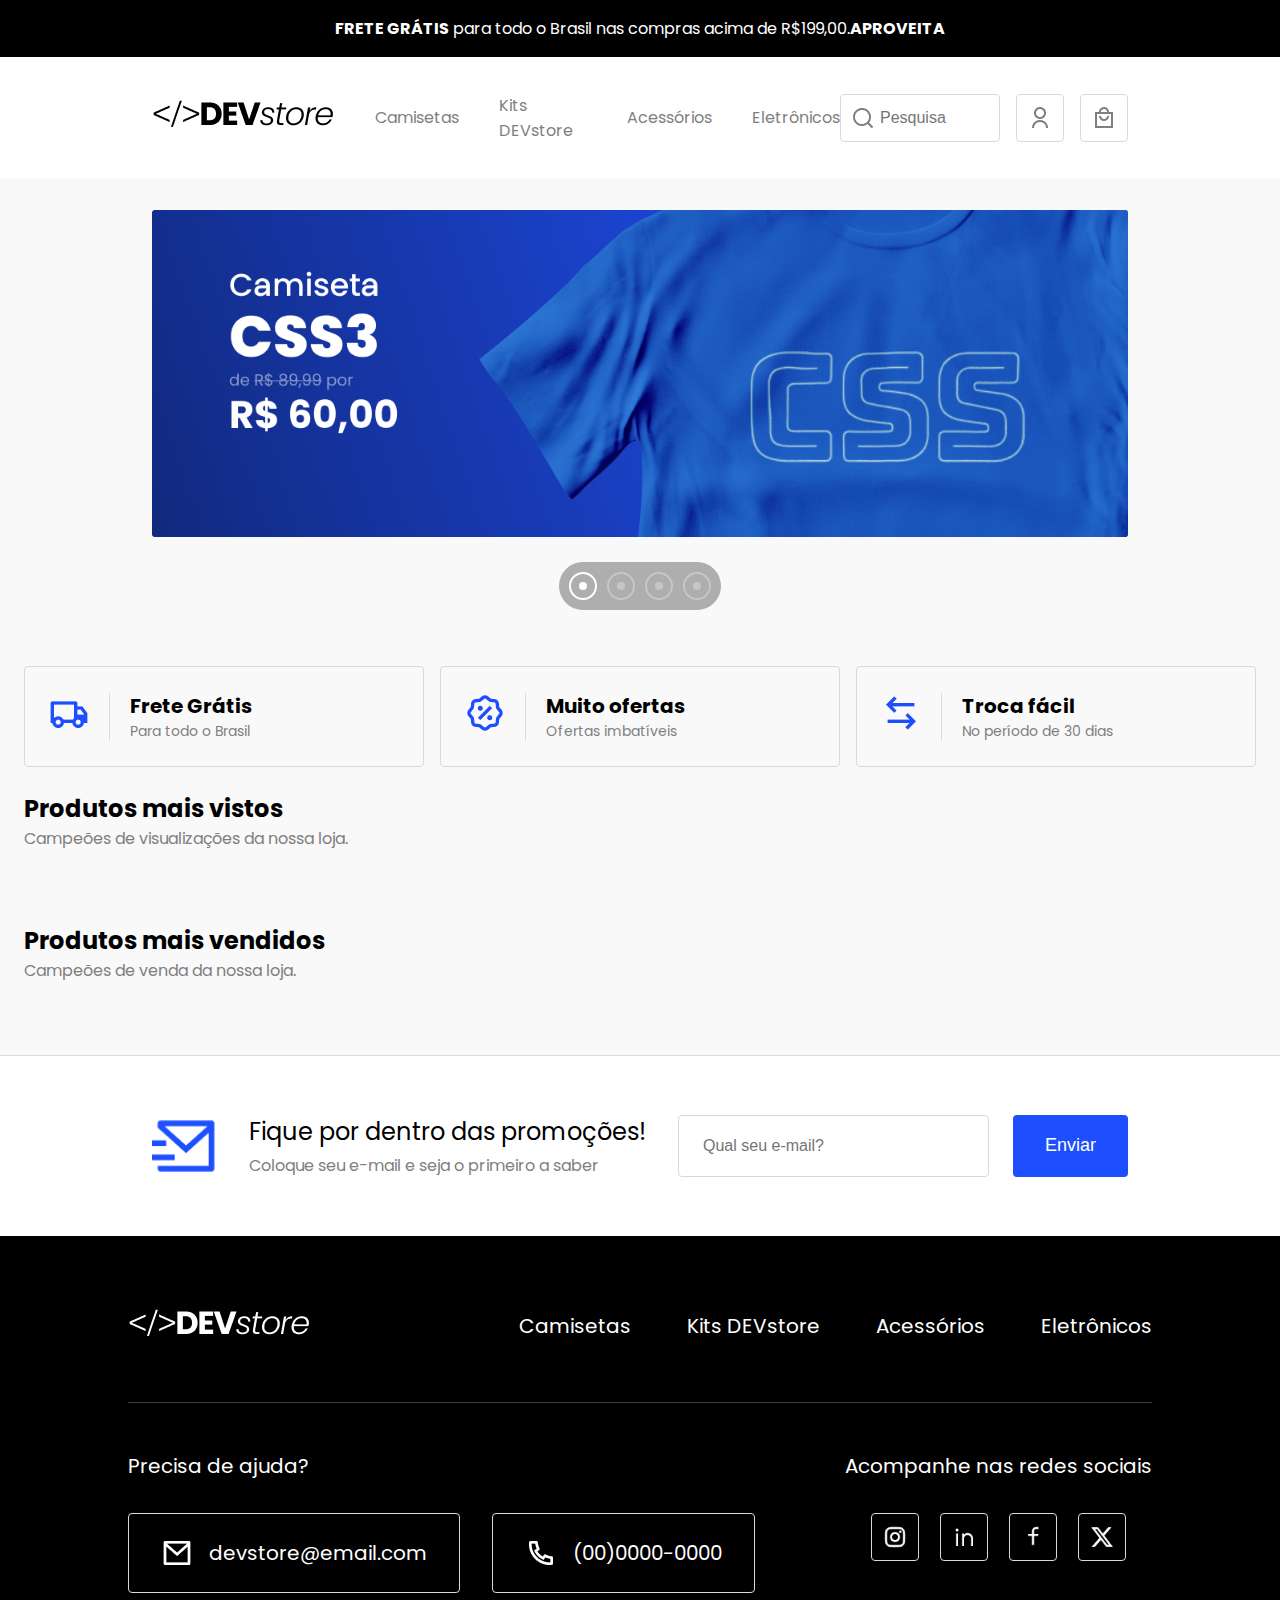
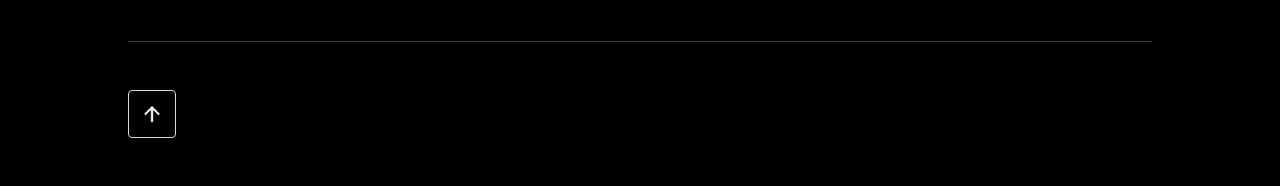
==== commit c5777dc0: "Add files via upload" ====
--- a/index.html
+++ b/index.html
@@ -138,47 +138,7 @@
         <h4>Produtos mais vistos</h4>
         <h5>Campeões de visualizações da nossa loja.</h5>
         <div class="products-area" id="products-area">
-            <div class="product-item">
-                <a href="./product.html">
-                    <div class="product-photo">
-                        <img src="./assets/images/products/camiseta-css.png" alt="">
-                    </div>
-                    <div class="product-name">Camiseta CSS - Azul</div>
-                    <div class="product-price">R$59,99</div>
-                    <div class="product-info">Pagamento via PIX</div>
-                </a>
-                <div class="product-fav">
-                    <img src="./assets/images/ui/heart-3-line.png" alt="">
-                </div>
-            </div>
-
-            <div class="product-item">
-                <a href="./product.html">
-                    <div class="product-photo">
-                        <img src="./assets/images/products/camiseta-html.png" alt="">
-                    </div>
-                    <div class="product-name">Camiseta HTML - Laranja</div>
-                    <div class="product-price">R$59,99</div>
-                    <div class="product-info">Pagamento via PIX</div>
-                </a>
-                <div class="product-fav">
-                    <img src="./assets/images/ui/heart-3-line.png" alt="">
-                </div>
-            </div>
-
-            <div class="product-item">
-                <a href="./product.html">
-                    <div class="product-photo">
-                        <img src="./assets/images/products/camiseta-js.png" alt="">
-                    </div>
-                    <div class="product-name">Camiseta JS - Amarela</div>
-                    <div class="product-price">R$59,99</div>
-                    <div class="product-info">Pagamento via PIX</div>
-                </a>
-                <div class="product-fav">
-                    <img src="./assets/images/ui/heart-3-line.png" alt="">
-                </div>
-            </div>
+            
         </div>
     </section>
 
@@ -186,47 +146,7 @@
         <h4>Produtos mais vendidos</h4>
         <h5>Campeões de venda da nossa loja.</h5>
         <div class="products-area" id="products-seen">
-            <div class="product-item">
-                <a href="./product.html">
-                    <div class="product-photo">
-                        <img src="./assets/images/products/camiseta-css.png" alt="">
-                    </div>
-                    <div class="product-name">Camiseta CSS - Azul</div>
-                    <div class="product-price">R$59,99</div>
-                    <div class="product-info">Pagamento via PIX</div>
-                </a>
-                <div class="product-fav">
-                    <img src="./assets/images/ui/heart-3-line.png" alt="">
-                </div>
-            </div>
-
-            <div class="product-item">
-                <a href="./product.html">
-                    <div class="product-photo">
-                        <img src="./assets/images/products/camiseta-html.png" alt="">
-                    </div>
-                    <div class="product-name">Camiseta HTML - Laranja</div>
-                    <div class="product-price">R$59,99</div>
-                    <div class="product-info">Pagamento via PIX</div>
-                </a>
-                <div class="product-fav">
-                    <img src="./assets/images/ui/heart-3-line.png" alt="">
-                </div>
-            </div>
-
-            <div class="product-item">
-                <a href="./product.html">
-                    <div class="product-photo">
-                        <img src="./assets/images/products/camiseta-js.png" alt="">
-                    </div>
-                    <div class="product-name">Camiseta JS - Amarela</div>
-                    <div class="product-price">R$59,99</div>
-                    <div class="product-info">Pagamento via PIX</div>
-                </a>
-                <div class="product-fav">
-                    <img src="./assets/images/ui/heart-3-line.png" alt="">
-                </div>
-            </div>
+            
         </div>
     </section>
 
